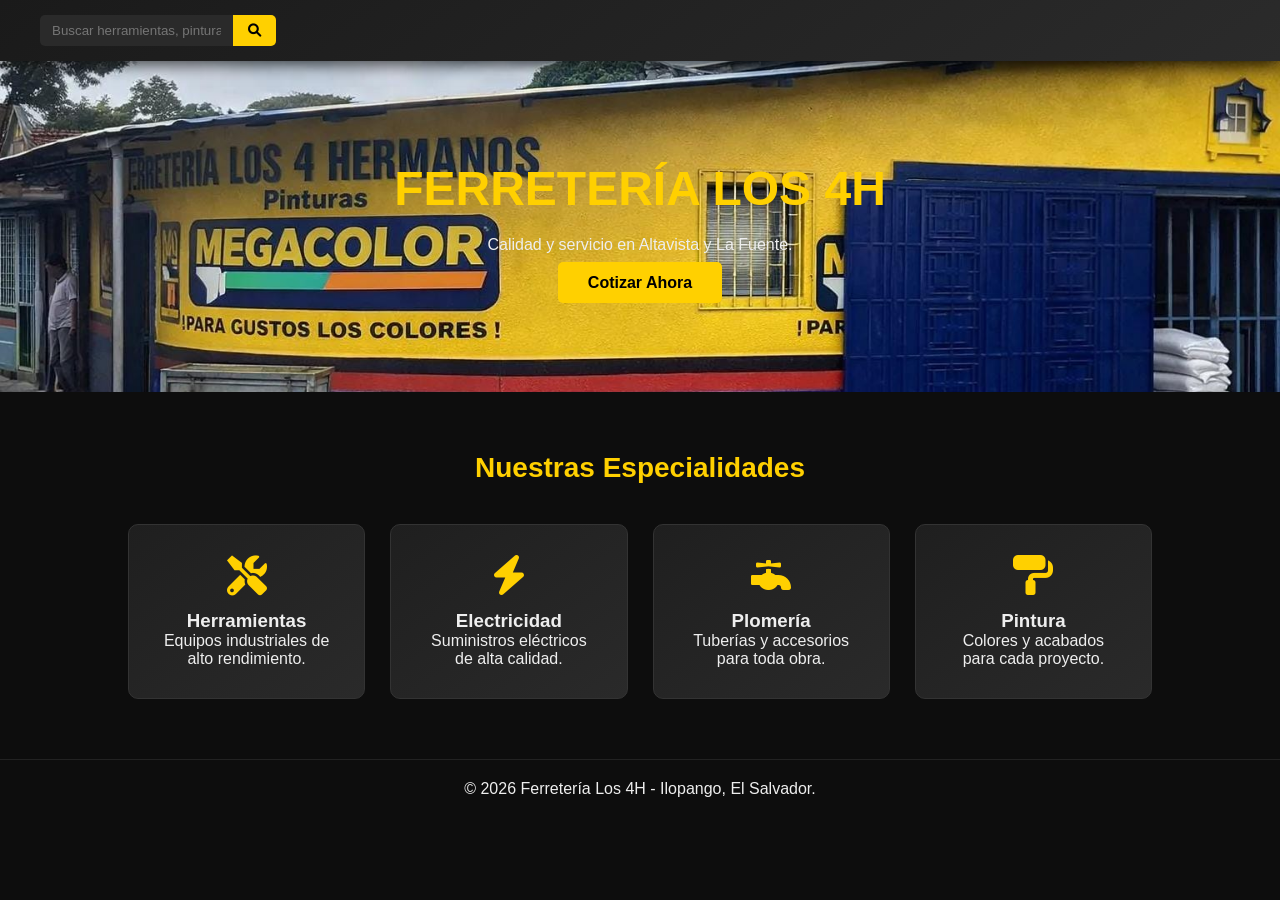
==== index.html @ 577f3afb "Update index.html" ====
<!DOCTYPE html>
<html lang="es">
<head>
    <meta charset="UTF-8">
    <title>Ferretería Los 4H | Inicio</title>
    <meta name="viewport" content="width=device-width, initial-scale=1.0">
    <link rel="stylesheet" href="css/style.css">
    <link rel="stylesheet" href="https://cdnjs.cloudflare.com/ajax/libs/font-awesome/6.0.0/css/all.min.css">
</head>
<body>

    <header>

        <!-- Contenedor de búsqueda ajustado para el JS -->
        <div class="search-box">
            <input type="text" id="miBuscador" oninput="realizarBusqueda(this.value)" placeholder="Buscar herramientas, pintura...">
            <button type="button"><i class="fas fa-search"></i></button>
        </div>

        <!-- Aquí aparecerán los resultados de la búsqueda -->
        <div id="contenedor-resultados"></div>
    </header>

    <section class="hero">
        <div class="hero-content">
            <h1>FERRETERÍA LOS 4H</h1>
            <p>Calidad y servicio en Altavista y La Fuente.</p>
            <a href="contacto.html" class="btn-hero">Cotizar Ahora</a>
        </div>
    </section>

    <div class="container">
        <h2 class="section-title">Nuestras Especialidades</h2>

        <div class="grid-servicios">
            <div class="card">
                <i class="fas fa-tools"></i>
                <a href="Herramientas.html"><h3>Herramientas</h3></a>
                <p>Equipos industriales de alto rendimiento.</p>
            </div>

            <div class="card">
                <i class="fas fa-bolt"></i>
                <a href="Electricidad.html"><h3>Electricidad</h3></a>
                <p>Suministros eléctricos de alta calidad.</p>
            </div>

            <div class="card">
                <i class="fas fa-faucet"></i>
                <a href="Plomeria.html"><h3>Plomería</h3></a> 
                <p>Tuberías y accesorios para toda obra.</p>
            </div>

            <div class="card">
                <i class="fas fa-paint-roller"></i>
                <a href="Pintura.html"><h3>Pintura</h3></a>
                <p>Colores y acabados para cada proyecto.</p>
            </div>
        </div>
    </div>

    <footer>
        <p>© 2026 Ferretería Los 4H - Ilopango, El Salvador.</p>
    </footer>

    <!-- Script principal que maneja la búsqueda global y el JSON -->
    <script src="script.js"></script>

</body>

</html>
---- css/style.css ----
.search-box {
    display: flex;
    min-width: 250px;
}

.card, .tarjeta {
    transition: opacity 0.3s ease;
}
* {
    margin: 0;
    padding: 0;
    box-sizing: border-box;
}

body {
    font-family: 'Montserrat', 'Roboto', sans-serif;
    background-color:#0d0d0d;
    color: #eee;
}

header {
    background: linear-gradient(145deg, #1a1a1a, #2b2b2b);
    padding: 15px 40px;
    box-shadow: 0 4px 15px rgba(0,0,0,0.7);
    position: sticky;
    top: 0;
    z-index: 1000;
}

.navbar {
    display: flex;
    justify-content: space-between;
    align-items: center;
}

 
.logo-area {
    display: flex;
    align-items: center;
    gap: 15px;
}

.logo {
    height: 55px;
}

.brand-name {
    font-size: 20px;
    font-weight: bold;
    color: #ffd000;
    letter-spacing: 1px;
}

.nav-links {
    display: flex;
    gap: 25px;
}

.nav-links a {
    color: #ccc;
    text-decoration: none;
    font-weight: 600;
    transition: 0.3s;
}

.nav-links a:hover {
    color: #ffd000;
}


.search-box {
    display: flex;
    align-items: center;
}

.search-box input {
    padding: 8px 12px;
    border: none;
    outline: none;
    background: #2a2a2a;
    color: #fff;
    border-radius: 5px 0 0 5px;
}

.search-box button {
    padding: 8px 15px;
    border: none;
    background: #ffd000;
    cursor: pointer;
    border-radius: 0 5px 5px 0;
    font-weight: bold;
    transition: 0.3s;
}

.search-box button:hover {
    background: #ffea00;
}

.hero {
    background-image: url('../ferretería4.jpeg');
    background-size: cover;
    background-position: center;
    padding: 100px 20px;
    text-align: center;
}

.hero h1 {
    font-size: 48px;
    color: #ffd000;
}

.hero p {
    margin: 20px 0;
}

.btn-hero {
    background: #ffd000;
    color: #000000;
    padding: 12px 30px;
    text-decoration: none;
    font-weight: bold;
    border-radius: 5px;
    transition: 0.3s;
}

.btn-hero:hover {
    background: #ffea00;
    transform: scale(1.05);
}

.container {
    padding: 60px 10%;
}

.section-title {
    text-align: center;
    margin-bottom: 40px;
    font-size: 28px;
    color: #ffd000;
}

.grid-servicios {
    display: grid;
    grid-template-columns: repeat(auto-fit, minmax(220px, 1fr));
    gap: 25px;
}

.card {
    background: linear-gradient(145deg, #1f1f1f, #2a2a2a);
    padding: 30px;
    text-align: center;
    border-radius: 10px;
    transition: 0.3s;
    border: 1px solid #333;
}

.card i {
    font-size: 40px;
    color: #ffd000;
    margin-bottom: 15px;
}

.card:hover {
    transform: translateY(-8px);
    box-shadow: 0 8px 20px rgba(255, 208, 0, 0.3);
}

.contact-container {
    display: flex;
    flex-wrap: wrap;
    gap: 40px;
}

.contact-info, .contact-form {
    flex: 1;
    background: #1f1f1f;
    padding: 25px;
    border-radius: 8px;
    border: 1px solid #333;
}

.contact-form input,
.contact-form textarea {
    width: 100%;
    padding: 12px;
    margin-bottom: 15px;
    background: #2a2a2a;
    border: 1px solid #444;
    color: #fff;
    border-radius: 5px;
}

.contact-form button {
    width: 100%;
    padding: 12px;
    background: #ffd000;
    border: none;
    font-weight: bold;
    cursor: pointer;
    border-radius: 5px;
    transition: 0.3s;
}

.contact-form button:hover {
    background: #ffea00;
}

footer {
    background: #0d0d0d;
    text-align: center;
    padding: 20px;
    border-top: 1px solid #222;
}

@media (max-width: 992px) {
    .navbar {
        flex-wrap: wrap;
        gap: 15px;
    }

    .nav-links {
        order: 3;
        width: 100%;
        justify-content: center;
    }

    .search-box {
        order: 2;
    }
}

@media (max-width: 768px) {
    .hero h1 {
        font-size: 32px;
    }

    .contact-container {
        flex-direction: column;
    }
}
.grid-productos {
    display: grid;
    grid-template-columns: repeat(auto-fill, minmax(200px, 1fr));
    gap: 20px;
}
.tarjeta {
    border: 1px solid #ddd;
    padding: 15px;
    
    border-radius: 8px;
}

a {
    text-decoration: none;
    color: inherit;
}

.oculto-busqueda {
    display: none !important;
}

.hero-oculto {
    display: none;
}
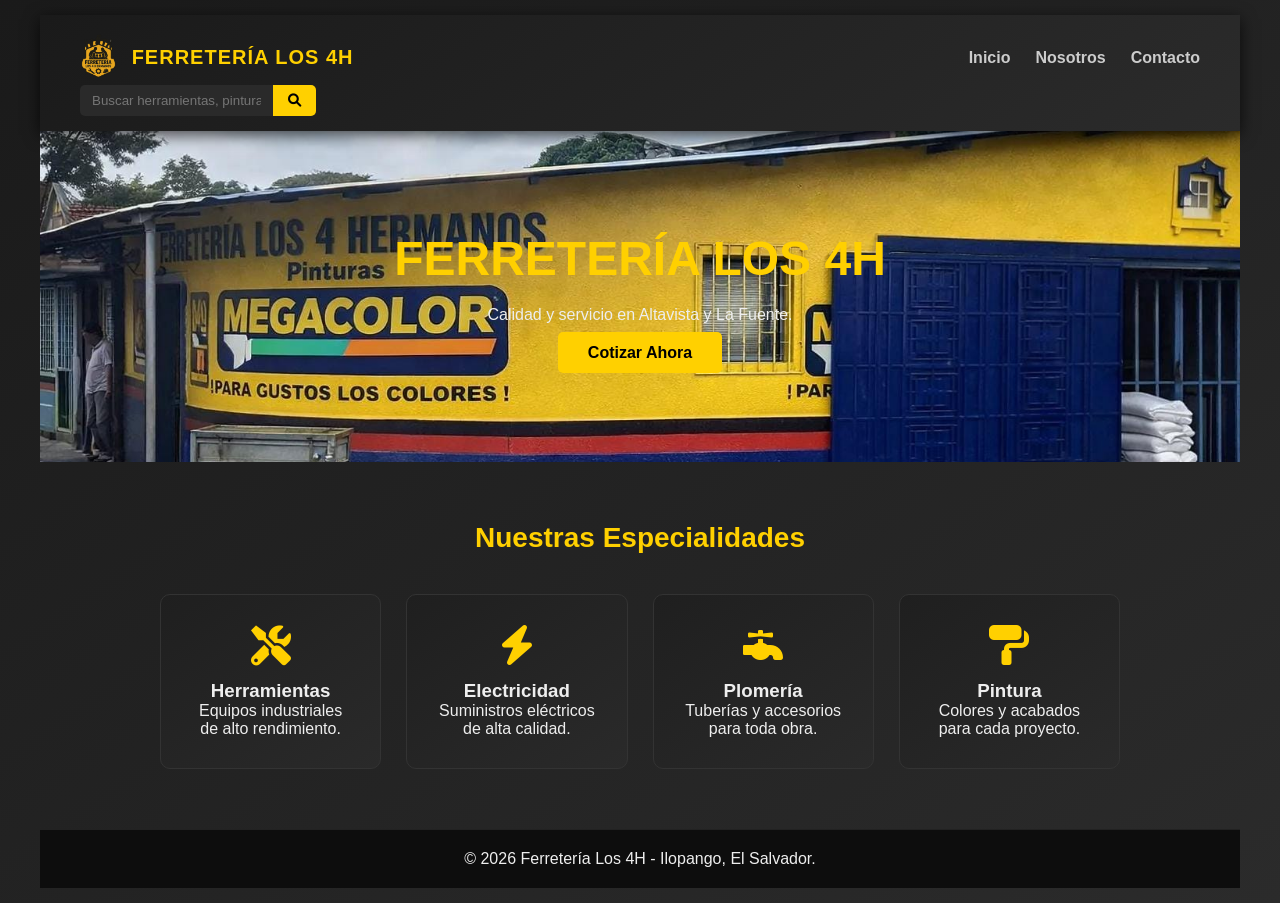
==== commit e84127f7: "Update index.html" ====
--- a/index.html
+++ b/index.html
@@ -10,6 +10,24 @@
 <body>
 
     <header>
+        <header>
+    <nav class="navbar">
+
+        <div class="logo-area">
+            <img src="ferreteria4h.png" alt="Logo Ferretería Los 4H" class="logo">
+            <span class="brand-name">FERRETERÍA LOS 4H</span>
+        </div>
+
+        <div class="nav-links">
+            <a href="index.html">Inicio</a>
+            <a href="nosotros.html">Nosotros</a>
+            <a href="contacto.html">Contacto</a>
+        </div>
+
+
+
+    </nav>
+
 
         <!-- Contenedor de búsqueda ajustado para el JS -->
         <div class="search-box">
@@ -73,3 +91,5 @@
 
 
 
+
+
--- a/css/style.css
+++ b/css/style.css
@@ -261,4 +261,5 @@
 
 .hero-oculto {
     display: none;
-}+
+}
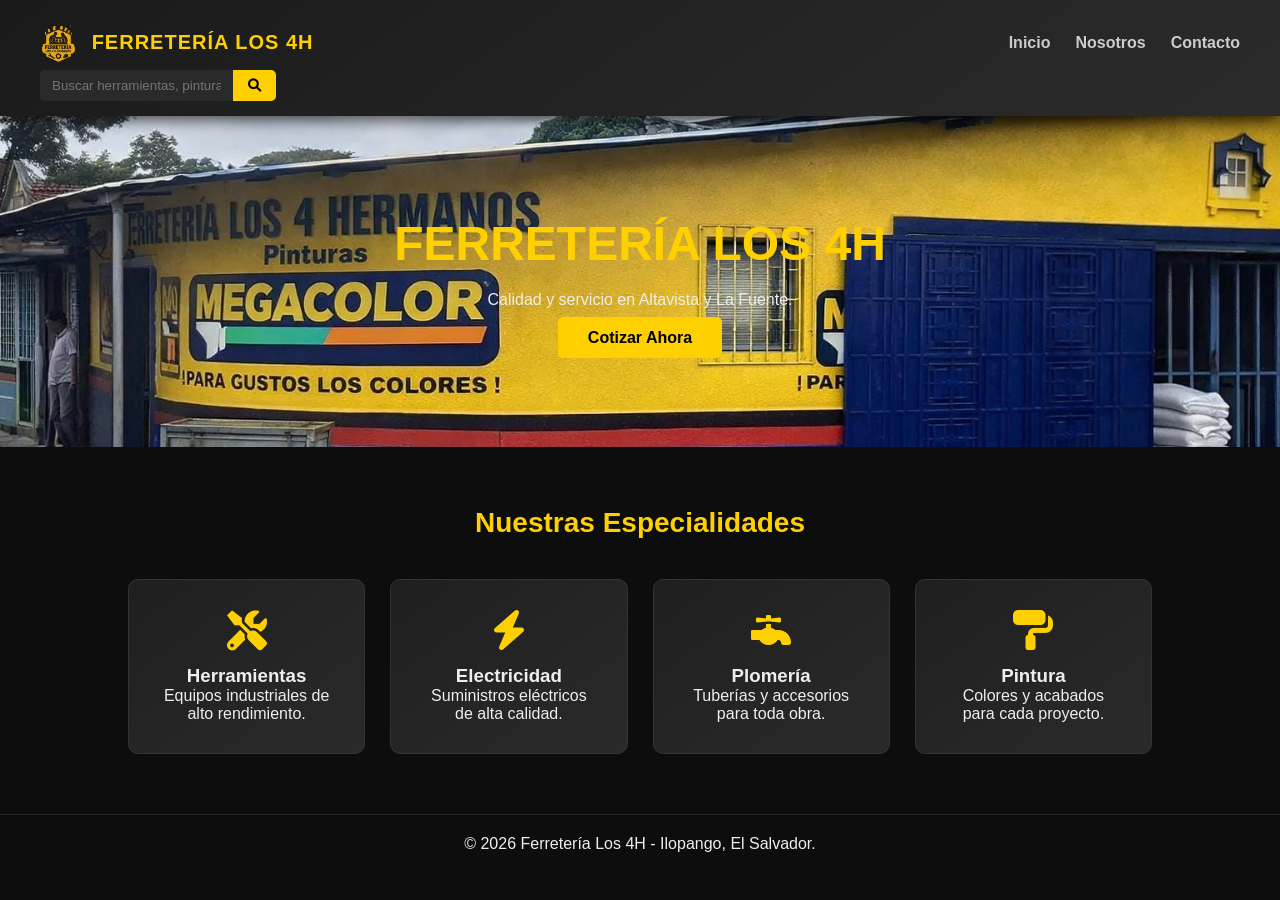
==== commit a5f80624: "Update index.html" ====
--- a/index.html
+++ b/index.html
@@ -10,7 +10,6 @@
 <body>
 
     <header>
-        <header>
     <nav class="navbar">
 
         <div class="logo-area">
@@ -93,3 +92,4 @@
 
 
 
+
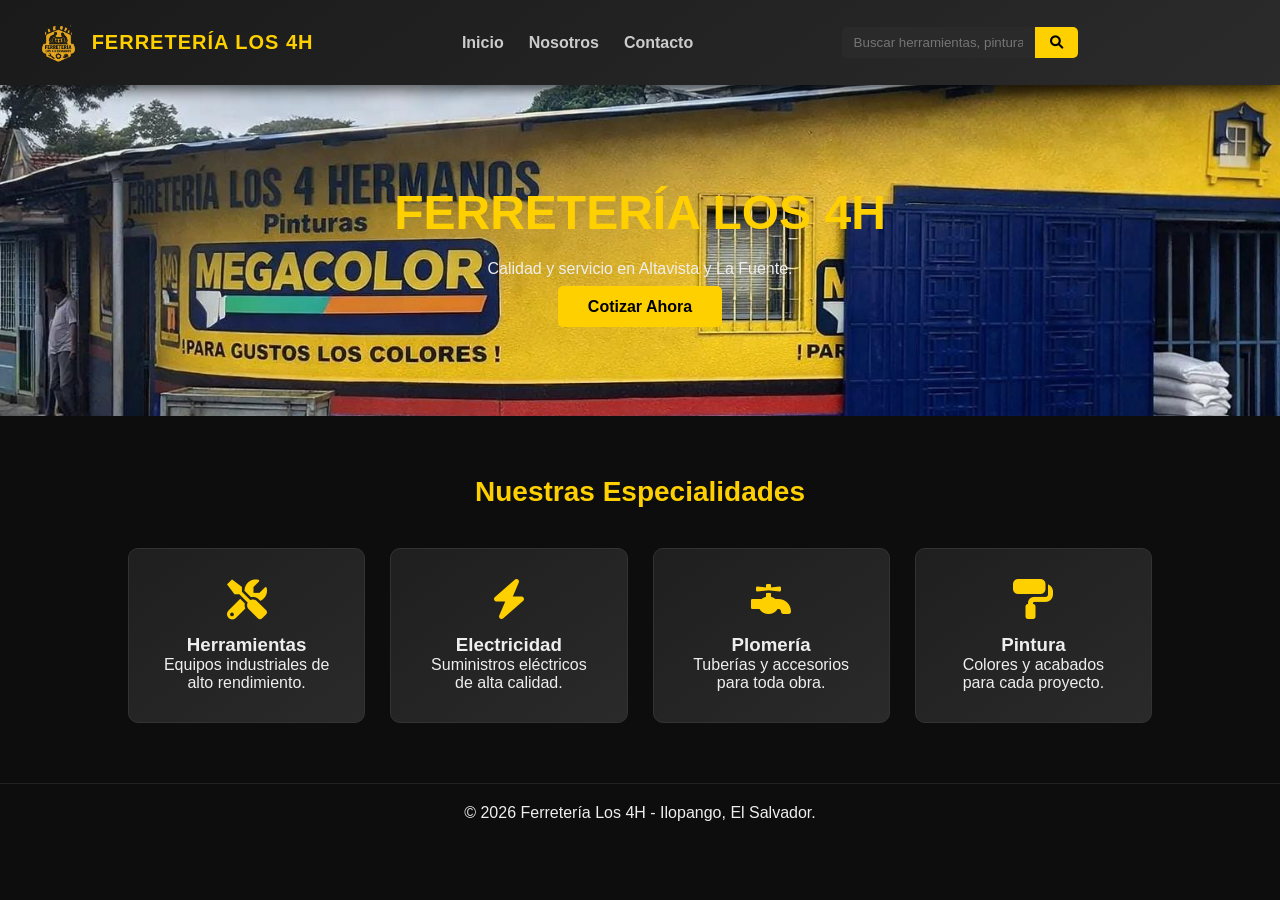
==== commit b3cf14df: "Update index.html" ====
--- a/index.html
+++ b/index.html
@@ -25,7 +25,7 @@
 
 
 
-    </nav>
+  
 
 
         <!-- Contenedor de búsqueda ajustado para el JS -->
@@ -36,6 +36,7 @@
 
         <!-- Aquí aparecerán los resultados de la búsqueda -->
         <div id="contenedor-resultados"></div>
+          </nav>
     </header>
 
     <section class="hero">
@@ -93,3 +94,4 @@
 
 
 
+
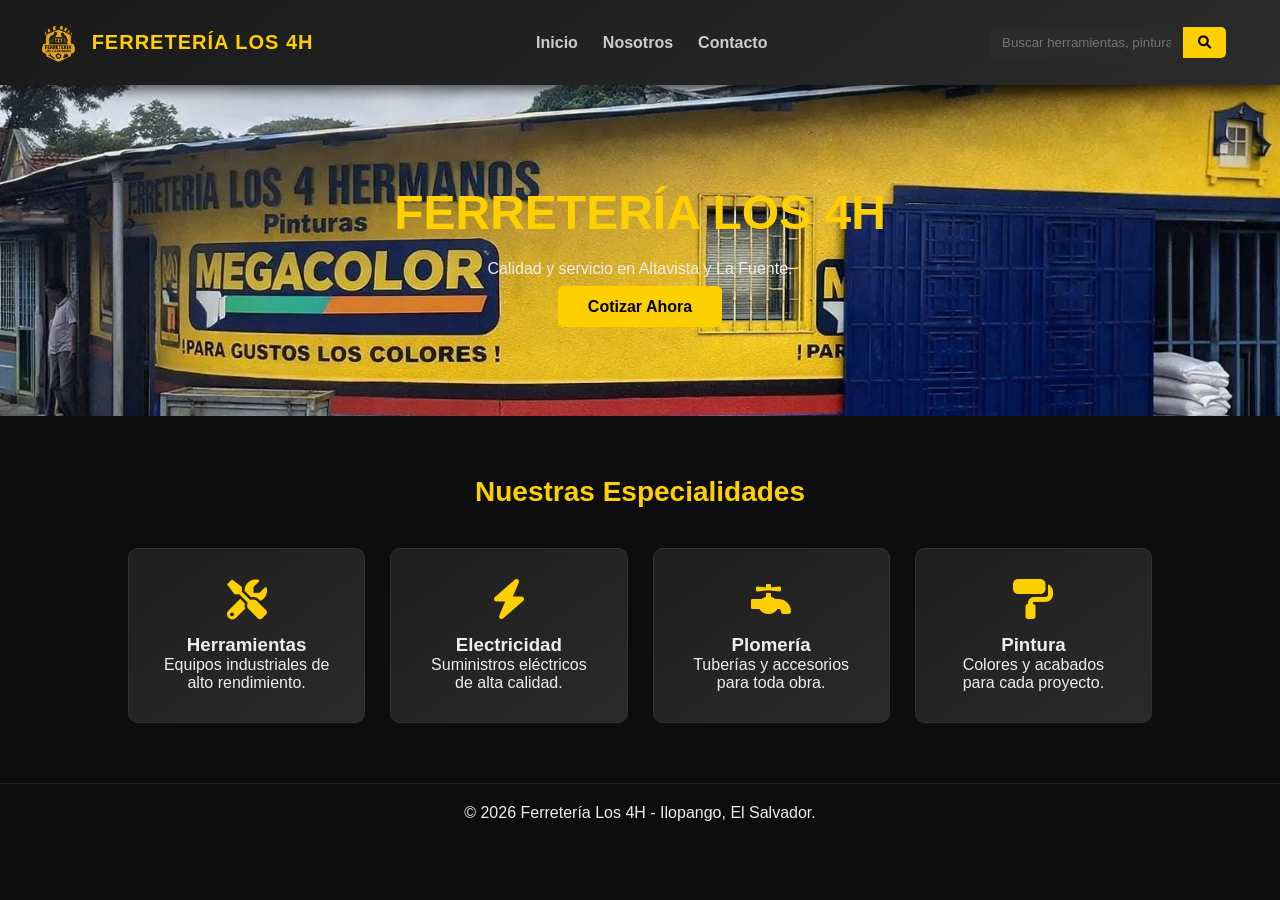
==== commit 8a5ba910: "Update index.html" ====
--- a/index.html
+++ b/index.html
@@ -23,21 +23,17 @@
             <a href="contacto.html">Contacto</a>
         </div>
 
-
-
-  
-
-
         <!-- Contenedor de búsqueda ajustado para el JS -->
         <div class="search-box">
             <input type="text" id="miBuscador" oninput="realizarBusqueda(this.value)" placeholder="Buscar herramientas, pintura...">
             <button type="button"><i class="fas fa-search"></i></button>
         </div>
 
-        <!-- Aquí aparecerán los resultados de la búsqueda -->
+
+    </header>
+            <!-- Aquí aparecerán los resultados de la búsqueda -->
         <div id="contenedor-resultados"></div>
           </nav>
-    </header>
 
     <section class="hero">
         <div class="hero-content">
@@ -95,3 +91,5 @@
 
 
 
+
+
